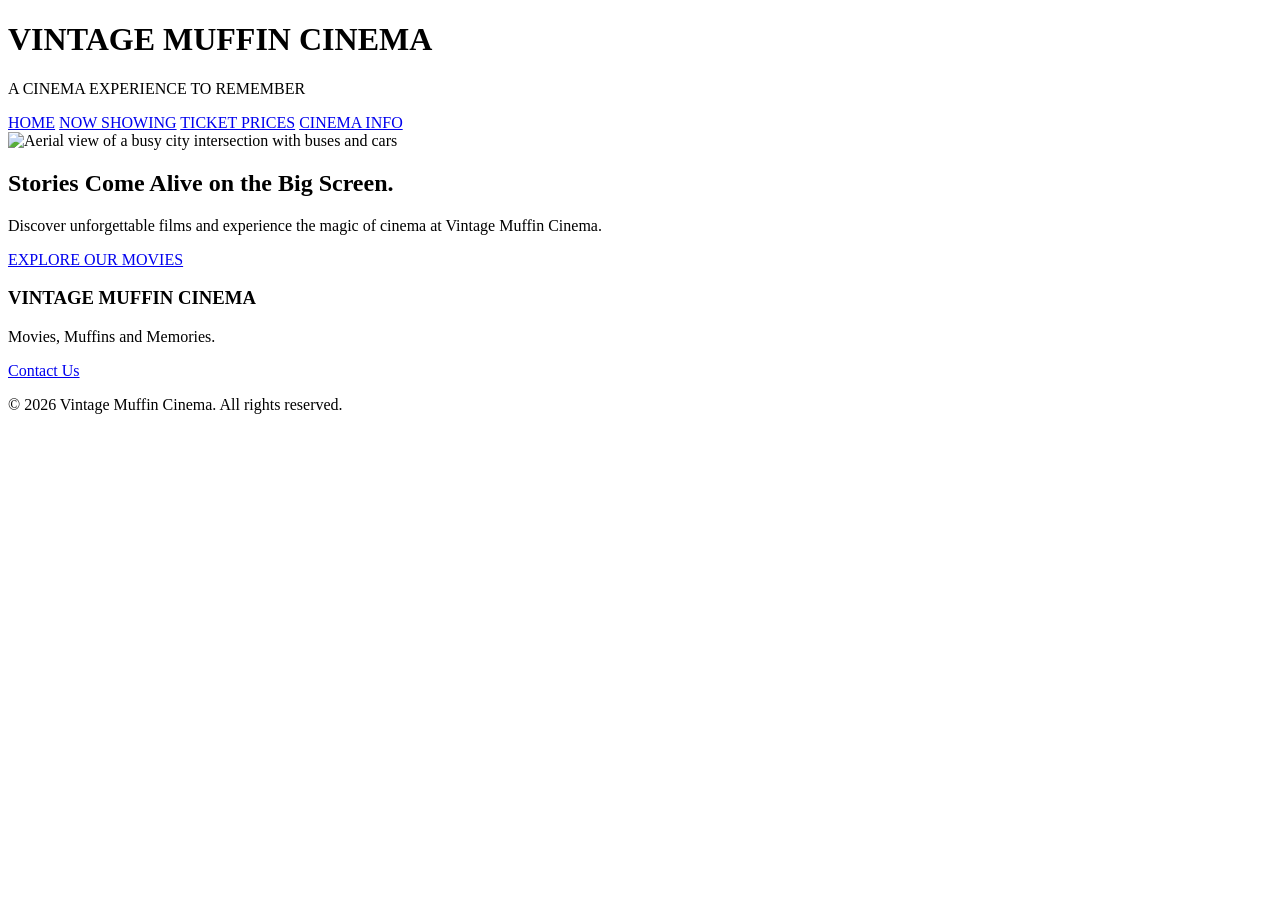
==== index.html @ f6e853f5 "Add files via upload" ====
<!DOCTYPE html>
<html lang="en">
<head>
    <meta charset="UTF-8">
    <meta name="viewport" content="width=device-width, initial-scale=1.0">
    <title>Vintage Muffin Cinema</title>
    <link rel="stylesheet" href="style.css">
</head>

<body>

    <header>
        <h1>VINTAGE MUFFIN CINEMA</h1>
        <p>A CINEMA EXPERIENCE TO REMEMBER</p>
    </header>

    <nav>
        <a href="index.html">HOME</a>
        <a href="now-showing.html">NOW SHOWING</a>
        <a href="ticket-price.html">TICKET PRICES</a>
        <a href="cinema-info.html">CINEMA INFO</a>
    </nav>

    <main>

        <section class="banner">
            <img src="images/Image1.jpg"
                 alt="Aerial view of a busy city intersection with buses and cars"
                 class="banner-image">

            <div class="banner-content">
                <h2>Stories Come Alive on the Big Screen.</h2>

                <p>
                    Discover unforgettable films and experience
                    the magic of cinema at Vintage Muffin Cinema.
                </p>

                <a href="now-showing.html" class="button">
                    EXPLORE OUR MOVIES
                </a>
            </div>
        </section>

    </main>

    <footer>
        <h3>VINTAGE MUFFIN CINEMA</h3>
        <p>Movies, Muffins and Memories.</p>
        <p>
            <a href="cinema-info.html">Contact Us</a>
        </p>
        <p>&copy; 2026 Vintage Muffin Cinema. All rights reserved.</p>
    </footer>

</body>
</html>
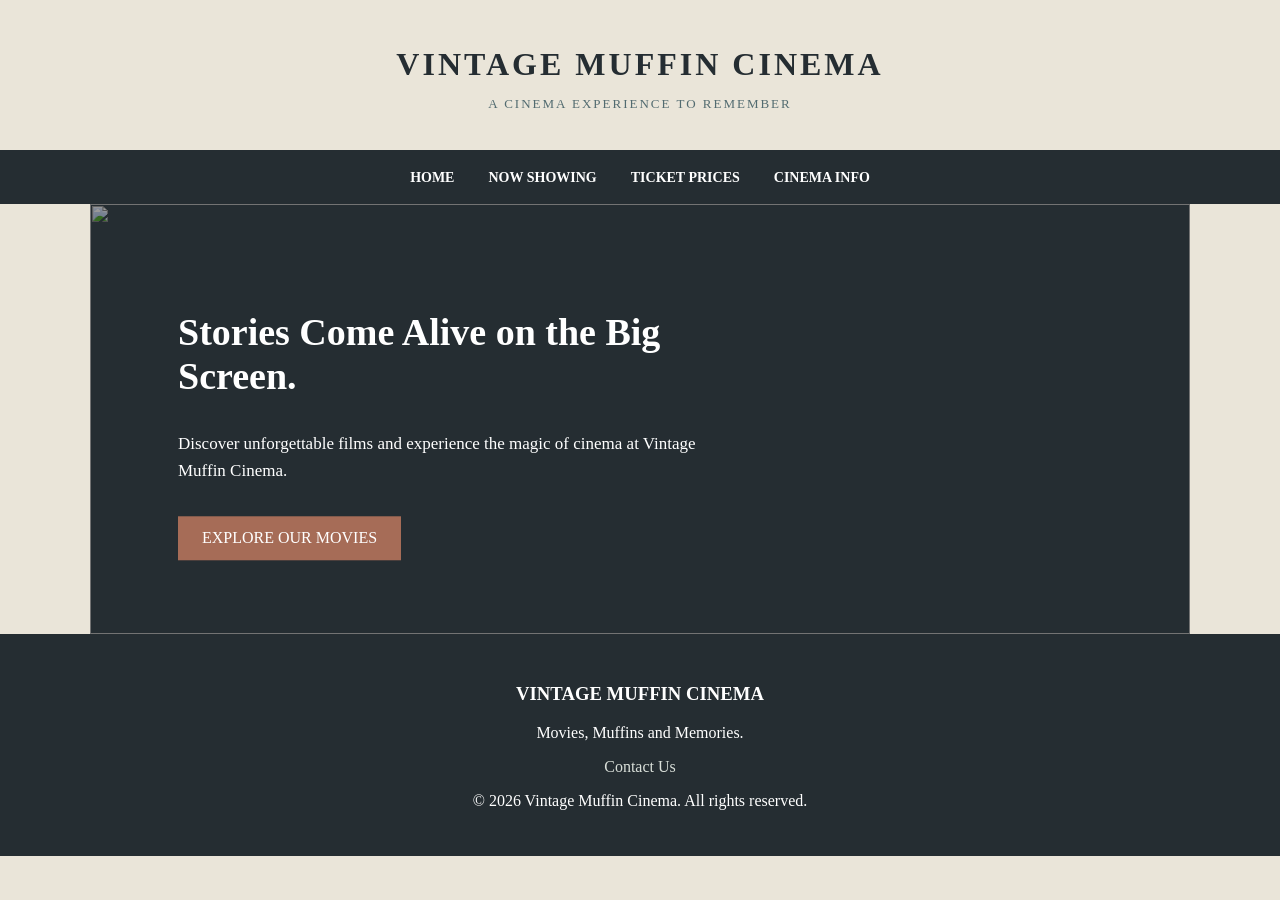
==== commit a651b653: "Add files via upload" ====
--- a/index.html
+++ b/index.html
@@ -26,7 +26,6 @@
 
         <section class="banner">
             <img src="images/Image1.jpg"
-                 alt="Aerial view of a busy city intersection with buses and cars"
                  class="banner-image">
 
             <div class="banner-content">
--- a/style.css
+++ b/style.css
@@ -0,0 +1,233 @@
+
+/* GENERAL WEBSITE STYLE */
+
+body {
+    margin: 0;
+    font-family: Georgia, serif;
+    background-color: #EAE5D9;
+    color: #252D32;
+}
+
+
+/* WEBSITE HEADER */
+
+header {
+    background-color: #EAE5D9;
+    text-align: center;
+    padding: 25px;
+}
+
+header h1 {
+    color: #252D32;
+    font-size: 32px;
+    letter-spacing: 3px;
+    margin-bottom: 8px;
+}
+
+header p {
+    color: #526B70;
+    font-size: 13px;
+    letter-spacing: 2px;
+}
+
+
+/* NAVIGATION BAR */
+
+nav {
+    background-color: #252D32;
+    text-align: center;
+    padding: 18px;
+}
+
+nav a {
+    color: white;
+    text-decoration: none;
+    margin: 15px;
+    font-size: 14px;
+    font-weight: bold;
+}
+
+nav a:hover {
+    color: #B8C9C5;
+}
+
+
+/* MAIN BANNER */
+
+.banner {
+    position: relative;
+    height: 430px;
+    overflow: hidden;
+    background-color: #252D32;
+}
+
+.banner-image {
+    width: 100%;
+    height: 100%;
+    object-fit: cover;
+    display: block;
+    filter: brightness(60%);
+}
+
+.banner-content {
+    position: absolute;
+    top: 50%;
+    left: 8%;
+    transform: translateY(-50%);
+    color: white;
+    max-width: 550px;
+}
+
+.banner-content h2 {
+    font-size: 38px;
+    color: white;
+}
+
+.banner-content p {
+    font-size: 17px;
+    line-height: 1.6;
+}
+
+
+/* BUTTONS */
+
+.button {
+    display: inline-block;
+    background-color: #A66C57;
+    color: white;
+    padding: 13px 24px;
+    text-decoration: none;
+    margin-top: 15px;
+}
+
+.button:hover {
+    background-color: #526B70;
+}
+
+
+/* MAIN CONTENT */
+
+main {
+    width: 90%;
+    max-width: 1100px;
+    margin: auto;
+}
+
+.featured,
+.sessions,
+.experience {
+    padding: 35px 0;
+}
+
+h2 {
+    color: #252D32;
+}
+
+
+/* MOVIE POSTERS */
+
+.movies {
+    display: flex;
+    gap: 25px;
+    flex-wrap: wrap;
+}
+
+.movie {
+    width: 200px;
+}
+
+.movie img {
+    width: 100%;
+    height: 280px;
+    object-fit: cover;
+}
+
+.movie h3 {
+    color: #526B70;
+}
+
+.movie a {
+    color: #A66C57;
+}
+
+
+/* MOVIE SESSION TABLE */
+
+table {
+    width: 100%;
+    border-collapse: collapse;
+    margin-top: 20px;
+}
+
+th, td {
+    border: 1px solid #C5C0B5;
+    padding: 12px;
+    text-align: left;
+}
+
+th {
+    background-color: #526B70;
+    color: white;
+}
+
+tr:nth-child(even) {
+    background-color: #F5F1E8;
+}
+
+
+/* CINEMA EXPERIENCE */
+
+.experience {
+    background-color: #D9DFD9;
+    text-align: center;
+    padding: 35px;
+    margin-bottom: 30px;
+}
+
+
+/* FOOTER */
+
+footer {
+    background-color: #252D32;
+    color: white;
+    text-align: center;
+    padding: 30px;
+}
+
+footer a {
+    color: #D9DFD9;
+    text-decoration: none;
+}
+
+
+/* MOBILE RESPONSIVE DESIGN */
+
+@media screen and (max-width: 600px) {
+
+    header h1 {
+        font-size: 23px;
+    }
+
+    nav a {
+        display: block;
+        margin: 12px;
+    }
+
+    .banner {
+        height: 350px;
+    }
+
+    .banner-content {
+        left: 5%;
+        right: 5%;
+    }
+
+    .banner-content h2 {
+        font-size: 27px;
+    }
+
+    .movies {
+        justify-content: center;
+    }
+
+}
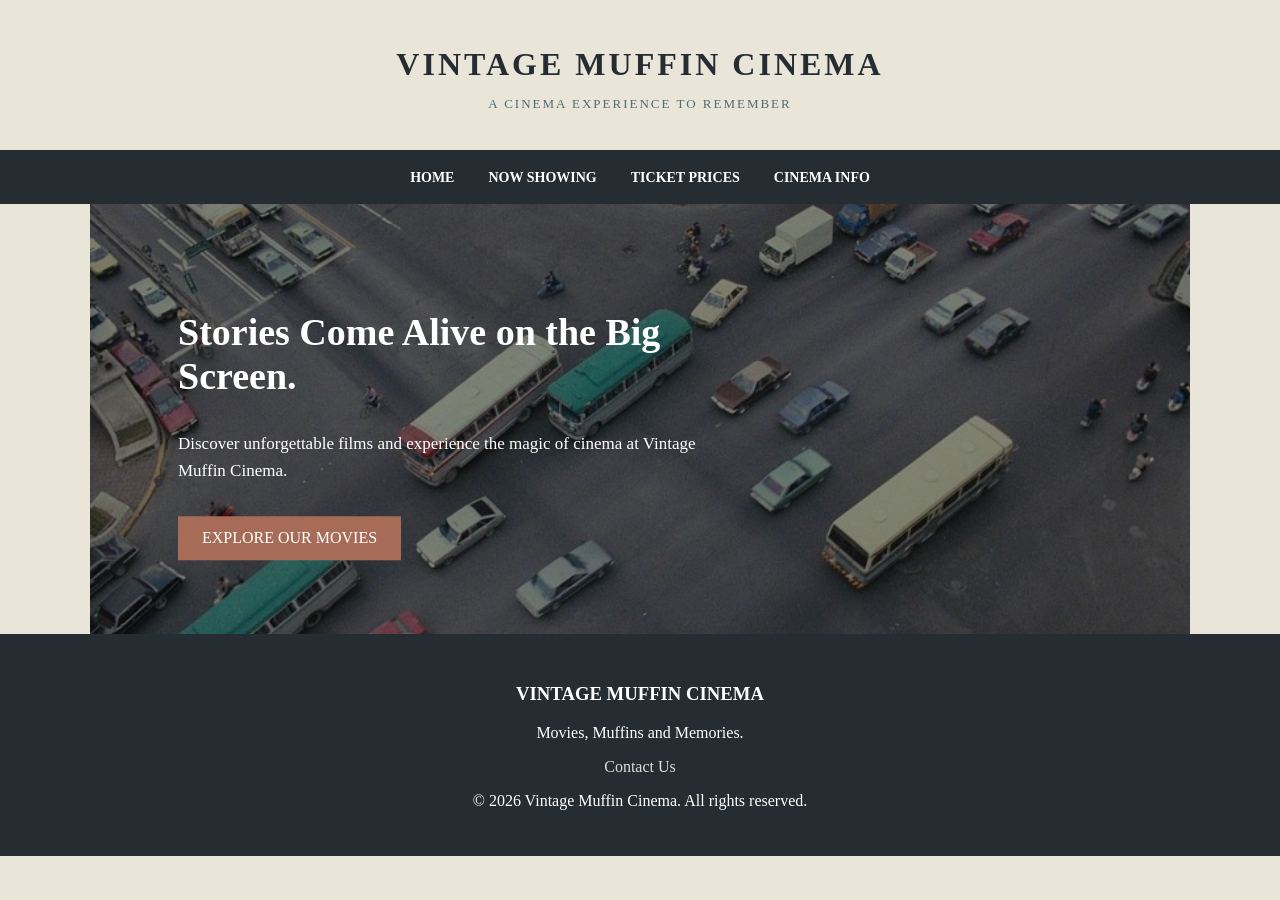
==== commit 839c3050: "Add files via upload" ====
--- a/index.html
+++ b/index.html
@@ -26,6 +26,7 @@
 
         <section class="banner">
             <img src="images/Image1.jpg"
+                 alt="A screenshot of Taipei story"
                  class="banner-image">
 
             <div class="banner-content">
